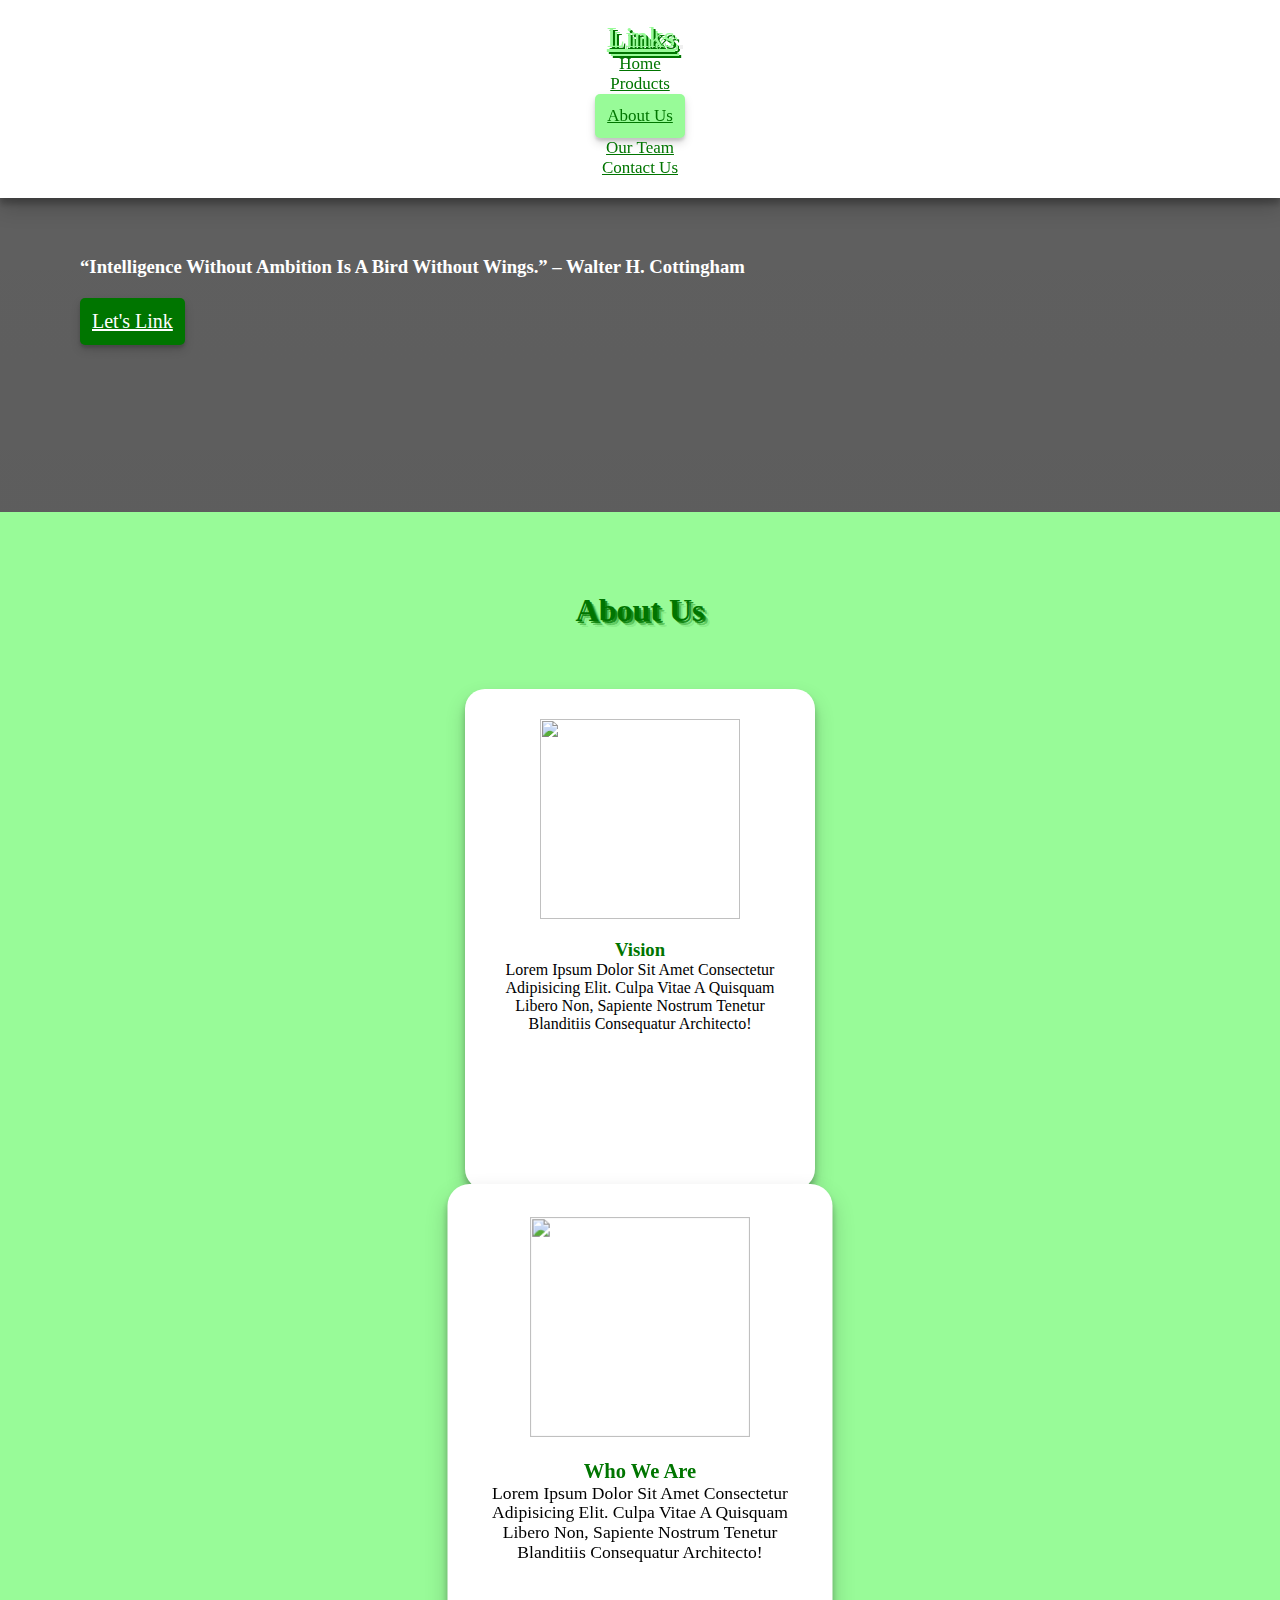
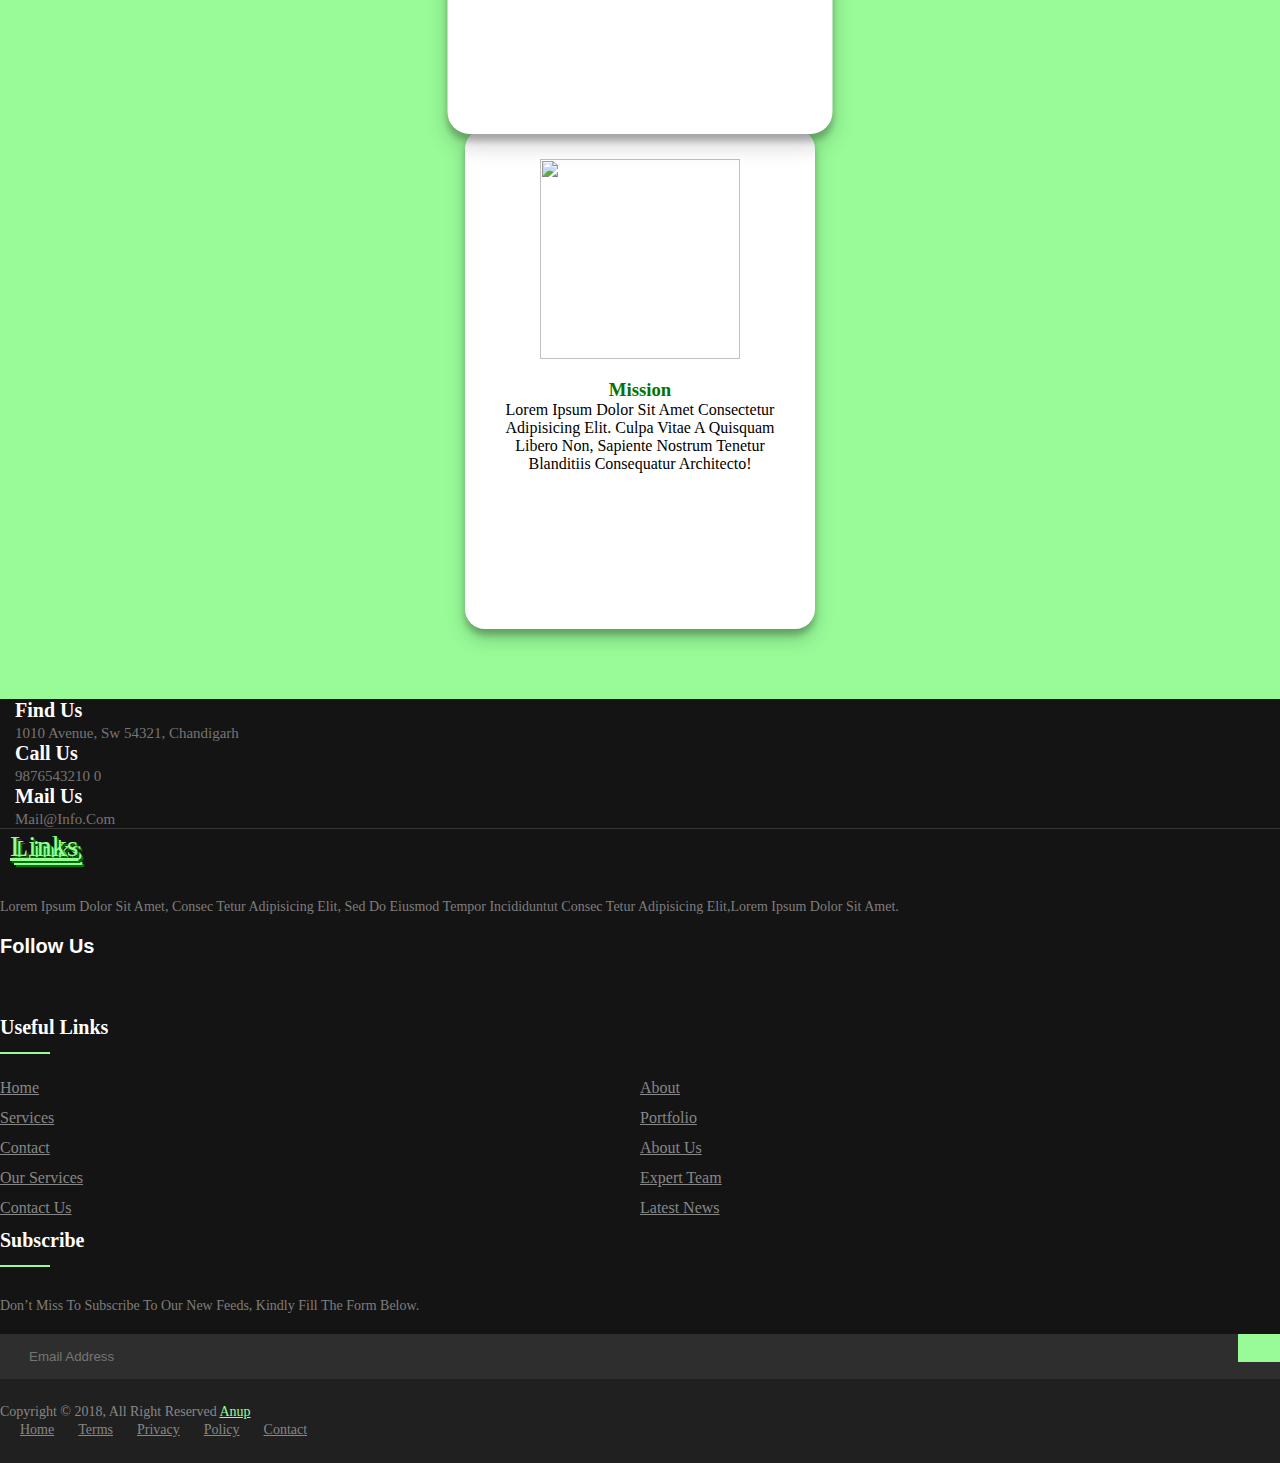
==== aboutus.html @ 250b2f1c "Add files via upload" ====
<!DOCTYPE html>
<html lang="en">
<head>
    <meta charset="UTF-8">
    <meta http-equiv="X-UA-Compatible" content="IE=edge">
    <meta name="viewport" content="width=device-width, initial-scale=1.0">
    <title>about us</title>
    <!-- css -->
    <link rel="stylesheet" href="css/navAndFooter.css">
    <link rel="stylesheet" href="css/aboutus.css">
    <!-- css -->
    <!-- bootstrap -->
    <link href="https://cdn.jsdelivr.net/npm/bootstrap@5.3.0-alpha1/dist/css/bootstrap.min.css" rel="stylesheet" integrity="sha384-GLhlTQ8iRABdZLl6O3oVMWSktQOp6b7In1Zl3/Jr59b6EGGoI1aFkw7cmDA6j6gD" crossorigin="anonymous">
    <!-- bootstrap -->
    <!-- fonts -->
    <!-- fonts -->
    <!-- icons -->
    <script src="https://kit.fontawesome.com/a84d717a95.js" crossorigin="anonymous"></script>
    <!-- icons -->
</head>
<body>

    <!-- nav bar -->
    <nav class="navbar navbar-expand-lg navstyle">
        <div class="container-fluid container">
          <a class="navbar-brand logo" href="index.html"><i class="fa-solid fa-link"></i>links</a>
          <button class="navbar-toggler" type="button" data-bs-toggle="collapse" data-bs-target="#navbarSupportedContent" aria-controls="navbarSupportedContent" aria-expanded="false" aria-label="Toggle navigation">
            <span class="navbar-toggler-icon"></span>
          </button>
          <div class="collapse navbar-collapse" id="navbarSupportedContent">
            <ul class="navbar-nav me-auto mb-2 mb-lg-0 navlist">
              <li class="nav-item">
                <a class="nav-link " aria-current="page" href="index.html">Home</a>
              </li>
              <li class="nav-item">
                <a class="nav-link" href="services.html">products</a>
              </li>
              <li class="nav-item">
                <a class="nav-link currentlink" href="aboutus.html">about us</a>
              </li>
              <li class="nav-item">
                <a class="nav-link " href="team.html">our team</a>
              </li>
              <li class="nav-item">
                <a class="nav-link" href="contactus.html">contact us</a>
              </li> 
            </ul>
          </div>
        </div>
      </nav>

      <!-- end nav -->

      
      <!-- header -->
      <div class="topsection">
        <h3 class="statements">“Intelligence without ambition is a bird without wings.” – Walter H. Cottingham</h3>
        <a href="#wrapper" class="btn btn-primary">let's link <i class="fa-solid fa-arrow-down"></i></a>
      </div>
      <!-- header -->

          <!-- about us -->
          <div class="services">
            <div class="container">
                <h1 class="serviceshead">about us</h1>
                <div class="row products">
    
                    <div class="col-sm-3 productcard">
                        <img src="https://cdn-icons-png.flaticon.com/128/9910/9910170.png" alt="">
                        <br>
                        <h3 class="nameofservice">vision</h3>
                        <p class="descofservice">Lorem ipsum dolor sit amet consectetur adipisicing elit. Culpa vitae a quisquam libero non, sapiente nostrum tenetur blanditiis consequatur architecto!</p>
                        <br>
                        
                    </div>
    
                    <div class="col-sm-3 productcard transformcard">
                        <img src="https://cdn-icons-png.flaticon.com/128/476/476863.png" alt="">
                        <br>
                        <h3 class="nameofservice">who we are</h3>
                        <p class="descofservice">Lorem ipsum dolor sit amet consectetur adipisicing elit. Culpa vitae a quisquam libero non, sapiente nostrum tenetur blanditiis consequatur architecto!</p>
                        <br>
                        
                    </div>
    
                    <div class="col-sm-3 productcard">
                        <img src="https://cdn-icons-png.flaticon.com/128/3721/3721184.png" alt="">
                        <br>
                        <h3 class="nameofservice">mission</h3>
                        <p class="descofservice">Lorem ipsum dolor sit amet consectetur adipisicing elit. Culpa vitae a quisquam libero non, sapiente nostrum tenetur blanditiis consequatur architecto!</p>
                        
                    </div>
    
    
                </div>
            </div>
          </div>
          <!-- about us -->
      



 <!-- footer -->
 <footer class="footer-section">
    <div class="container">
        <div class="footer-cta pt-5 pb-5">
            <div class="row">
                <div class="col-xl-4 col-md-4 mb-30">
                    <div class="single-cta">
                        <i class="fas fa-map-marker-alt"></i>
                        <div class="cta-text">
                            <h4>Find us</h4>
                            <span>1010 Avenue, sw 54321, chandigarh</span>
                        </div>
                    </div>
                </div>
                <div class="col-xl-4 col-md-4 mb-30">
                    <div class="single-cta">
                        <i class="fas fa-phone"></i>
                        <div class="cta-text">
                            <h4>Call us</h4>
                            <span>9876543210 0</span>
                        </div>
                    </div>
                </div>
                <div class="col-xl-4 col-md-4 mb-30">
                    <div class="single-cta">
                        <i class="far fa-envelope-open"></i>
                        <div class="cta-text">
                            <h4>Mail us</h4>
                            <span>mail@info.com</span>
                        </div>
                    </div>
                </div>
            </div>
        </div>
        <div class="footer-content pt-5 pb-5">
            <div class="row">
                <div class="col-xl-4 col-lg-4 mb-50">
                    <div class="footer-widget">
                        <div class="footer-logo">
                            <a class="navbar-brand logo" href="index.html"><i class="fa-solid fa-link"></i>links</a>
                        </div>
                        <div class="footer-text">
                            <p>Lorem ipsum dolor sit amet, consec tetur adipisicing elit, sed do eiusmod tempor incididuntut consec tetur adipisicing
                            elit,Lorem ipsum dolor sit amet.</p>
                        </div>
                        <div class="footer-social-icon">
                            <span>Follow us</span>
                            <a href="#"><i class="fab fa-facebook-f facebook-bg"></i></a>
                            <a href="#"><i class="fab fa-twitter twitter-bg"></i></a>
                            <a href="#"><i class="fab fa-google-plus-g google-bg"></i></a>
                        </div>
                    </div>
                </div>
                <div class="col-xl-4 col-lg-4 col-md-6 mb-30">
                    <div class="footer-widget">
                        <div class="footer-widget-heading">
                            <h3>Useful Links</h3>
                        </div>
                        <ul>
                            <li><a href="#">Home</a></li>
                            <li><a href="#">about</a></li>
                            <li><a href="#">services</a></li>
                            <li><a href="#">portfolio</a></li>
                            <li><a href="#">Contact</a></li>
                            <li><a href="#">About us</a></li>
                            <li><a href="#">Our Services</a></li>
                            <li><a href="#">Expert Team</a></li>
                            <li><a href="#">Contact us</a></li>
                            <li><a href="#">Latest News</a></li>
                        </ul>
                    </div>
                </div>
                <div class="col-xl-4 col-lg-4 col-md-6 mb-50">
                    <div class="footer-widget">
                        <div class="footer-widget-heading">
                            <h3>Subscribe</h3>
                        </div>
                        <div class="footer-text mb-25">
                            <p>Don’t miss to subscribe to our new feeds, kindly fill the form below.</p>
                        </div>
                        <div class="subscribe-form">
                            <form action="#">
                                <input type="text" placeholder="Email Address">
                                <button><i class="fab fa-telegram-plane"></i></button>
                            </form>
                        </div>
                    </div>
                </div>
            </div>
        </div>
    </div>
    <div class="copyright-area">
        <div class="container">
            <div class="row">
                <div class="col-xl-6 col-lg-6 text-center text-lg-left">
                    <div class="copyright-text">
                        <p>Copyright &copy; 2018, All Right Reserved <a href="https://codepen.io/anupkumar92/">Anup</a></p>
                    </div>
                </div>
                <div class="col-xl-6 col-lg-6 d-none d-lg-block text-right">
                    <div class="footer-menu">
                        <ul>
                            <li><a href="#">Home</a></li>
                            <li><a href="#">Terms</a></li>
                            <li><a href="#">Privacy</a></li>
                            <li><a href="#">Policy</a></li>
                            <li><a href="#">Contact</a></li>
                        </ul>
                    </div>
                </div>
            </div>
        </div>
    </div>
</footer>

  <!-- footer -->

    





    <!-- bootstrap js -->
    <script src="https://cdn.jsdelivr.net/npm/@popperjs/core@2.11.6/dist/umd/popper.min.js" integrity="sha384-oBqDVmMz9ATKxIep9tiCxS/Z9fNfEXiDAYTujMAeBAsjFuCZSmKbSSUnQlmh/jp3" crossorigin="anonymous"></script>
    <script src="https://cdn.jsdelivr.net/npm/bootstrap@5.3.0-alpha1/dist/js/bootstrap.min.js" integrity="sha384-mQ93GR66B00ZXjt0YO5KlohRA5SY2XofN4zfuZxLkoj1gXtW8ANNCe9d5Y3eG5eD" crossorigin="anonymous"></script>
    <!-- bootstrap js -->
</body>
</html>
---- css/navAndFooter.css ----
*{
    box-sizing: border-box !important;
    padding: 0 ;
    margin: 0 ;
    scroll-behavior: smooth !important;
    text-transform: capitalize !important;
}

/* buttons */
.btn{
  display: inline-block !important;
  padding: 12px 12px!important;
  background-color: #007500 !important;
  border-radius: 5px !important;
  box-shadow: rgba(0, 0, 0, 0.144) 0px 5px 10px, rgba(0, 0, 0, 0.13) 0px 3px 3px;
  color: white !important;
  border: none !important;
  font-size: 20px !important;
  font-weight: 400 !important;
  margin-top: 20px !important;
}

.btn:hover{
  background-color: #269126 !important;
  color: white !important;
}
/* buttons */
/* nav */

.navstyle{
  background-color: white !important;
  padding: 20px 0 !important;
  box-shadow: rgba(0, 0, 0, 0.19) 0px 10px 20px, rgba(0, 0, 0, 0.23) 0px 6px 6px;
  text-align: center !important;
  z-index: 20 !important;
  position: fixed !important;
  top: 0 !important;
  right: 0;
  left: 0;
}

.logo{
  color: #98FB98 !important;
  font-family: cursive !important;
  font-size: 30px !important;
  font-weight: 500 !important;
  transform: rotate(-20deg) !important;
  text-shadow: 2px 2px 0px  #007500,
  4px 4px 0px #98FB98,
  6px 6px 0px #007500;
  
}
.logo i{
  padding-right: 10px;
}
.navlist{
  text-align: center !important;
}

.navlist li{
  font-size: 17px !important;
  font-weight: 500 !important;
}

.nav-link{
  color: #007500 !important;
}

.currentlink{
  display: inline-block !important;
  padding: 12px 12px!important;
  background-color: #98FB98 !important;
  border-radius: 5px !important;
  box-shadow: rgba(0, 0, 0, 0.144) 0px 5px 10px, rgba(0, 0, 0, 0.13) 0px 3px 3px;
}

.nav-link:hover{
  display: inline-block !important;
  transition: 0.4s !important;
  padding: 12px 10px!important;
  background-color: #98FB98 !important;
  border-radius: 5px !important;
}
@media (min-width:1300px) {
  .navlist{
    margin-left: 30% !important;
  }

  .navlist li{
    padding:0 10px !important;
  }
}

.resp-button{
  background-color: #98FB98 !important;
}
/* nav */

/* footer */
ul {
    margin: 0px;
    padding: 0px;
  }
  .footer-section {
  background: #151414;
  position: relative;
  bottom: 0;
  right: 0;
  left: 0;
  }
  .footer-cta {
  border-bottom: 1px solid #373636;
  }
  .single-cta i {
  color: #98FB98;
  font-size: 30px;
  float: left;
  margin-top: 8px;
  }
  .cta-text {
  padding-left: 15px;
  display: inline-block;
  }
  .cta-text h4 {
  color: #fff;
  font-size: 20px;
  font-weight: 600;
  margin-bottom: 2px;
  }
  .cta-text span {
  color: #757575;
  font-size: 15px;
  }
  .footer-content {
  position: relative;
  z-index: 2;
  }
  .footer-pattern img {
  position: absolute;
  top: 0;
  left: 0;
  height: 330px;
  background-size: cover;
  background-position: 100% 100%;
  }
  .footer-logo {
  margin-bottom: 30px;
  }
  .footer-logo img {
    max-width: 200px;
  }
  .footer-text p {
  margin-bottom: 14px;
  font-size: 14px;
      color: #7e7e7e;
  line-height: 28px;
  }
  .footer-social-icon span {
  color: #fff;
  display: block;
  font-size: 20px;
  font-weight: 700;
  font-family: 'Poppins', sans-serif;
  margin-bottom: 20px;
  }
  .footer-social-icon a {
  color: #fff;
  font-size: 16px;
  margin-right: 15px;
  }
  .footer-social-icon i {
  height: 40px;
  width: 40px;
  text-align: center;
  line-height: 38px;
  border-radius: 50%;
  }
  .facebook-bg{
  background: #3B5998;
  }
  .twitter-bg{
  background: #55ACEE;
  }
  .google-bg{
  background: #98FB98;
  }
  .footer-widget-heading h3 {
  color: #fff;
  font-size: 20px;
  font-weight: 600;
  margin-bottom: 40px;
  position: relative;
  }
  .footer-widget-heading h3::before {
  content: "";
  position: absolute;
  left: 0;
  bottom: -15px;
  height: 2px;
  width: 50px;
  background: #98FB98;
  }
  .footer-widget ul li {
  display: inline-block;
  float:left;
  width: 50%;
  margin-bottom: 12px;
  }
  .footer-widget ul li a:hover{
  color: #98FB98;
  }
  .footer-widget ul li a {
  color: #878787;
  text-transform: capitalize;
  }
  .subscribe-form {
  position: relative;
  overflow: hidden;
  }
  .subscribe-form input {
  width: 100%;
  padding: 14px 28px;
  background: #2E2E2E;
  border: 1px solid #2E2E2E;
  color: #fff;
  }
  .subscribe-form button {
    position: absolute;
    right: 0;
    background: #98FB98;
    padding: 13px 20px;
    border: 1px solid #98FB98;
    top: 0;
  }
  .subscribe-form button i {
  color: #fff;
  font-size: 22px;
  transform: rotate(-6deg);
  }
  .copyright-area{
  background: #202020;
  padding: 25px 0;
  }
  .copyright-text p {
  margin: 0;
  font-size: 14px;
  color: #878787;
  }
  .copyright-text p a{
  color: #98FB98;
  }
  .footer-menu li {
  display: inline-block;
  margin-left: 20px;
  }
  .footer-menu li:hover a{
  color: #98FB98;
  }
  .footer-menu li a {
  font-size: 14px;
  color: #878787;
  }
/* footer */
---- css/aboutus.css ----
/* welcome section */
.topsection{
    background: linear-gradient(rgba(0, 0, 0, 0.623),rgba(0, 0, 0, 0.644)),url(https://cdn.pixabay.com/photo/2018/05/09/22/40/career-3386334__340.jpg);
    background-repeat: no-repeat;
    background-position: center;
    background-size: 100% 100%;
    background-attachment: fixed;
    width: 100%;
    height: fit-content;
    padding: 13% 80px;
    color: white;
    margin-top: 90px;
}

/* end welcome section */

/* services */
.services{
    background-color: #98FB98;
    padding: 50px;
    text-align: center !important;
}

.productcard{
    background-color: white !important;
    padding: 30px !important;
    min-height: 500px !important;
    width: 350px !important;
    margin-right: auto !important;
    margin-left: auto !important;
    border-radius: 20px;
    box-shadow: rgba(0, 0, 0, 0.19) 0px 10px 20px, rgba(0, 0, 0, 0.23) 0px 6px 6px;
    margin-bottom: 20px !important;
    transition: 2s;
    cursor: pointer;
}



.serviceshead{
    margin: 30px !important;
    color: #007500;
    text-shadow: 2px 2px 0px  #007500c7,
    4px 4px 0px #0075005e,
    6px 6px 0px #0075001c;
    padding-bottom: 30px !important;
}

.nameofservice{
    color: #007500;
}


.productcard img{
    width: 200px !important;
    height: 200px !important;
    margin-bottom: 20px !important;
}

@media (max-width:1200px) {
    .productcard img{
        width: 200px !important;
        height: 200px !important;
    }

    .transformcard{
        transform: scale(1.1) !important;
        margin: 50px auto !important;
    }
}

.transformcard{
    transform: scale(1.1) !important;
}
/* end services */
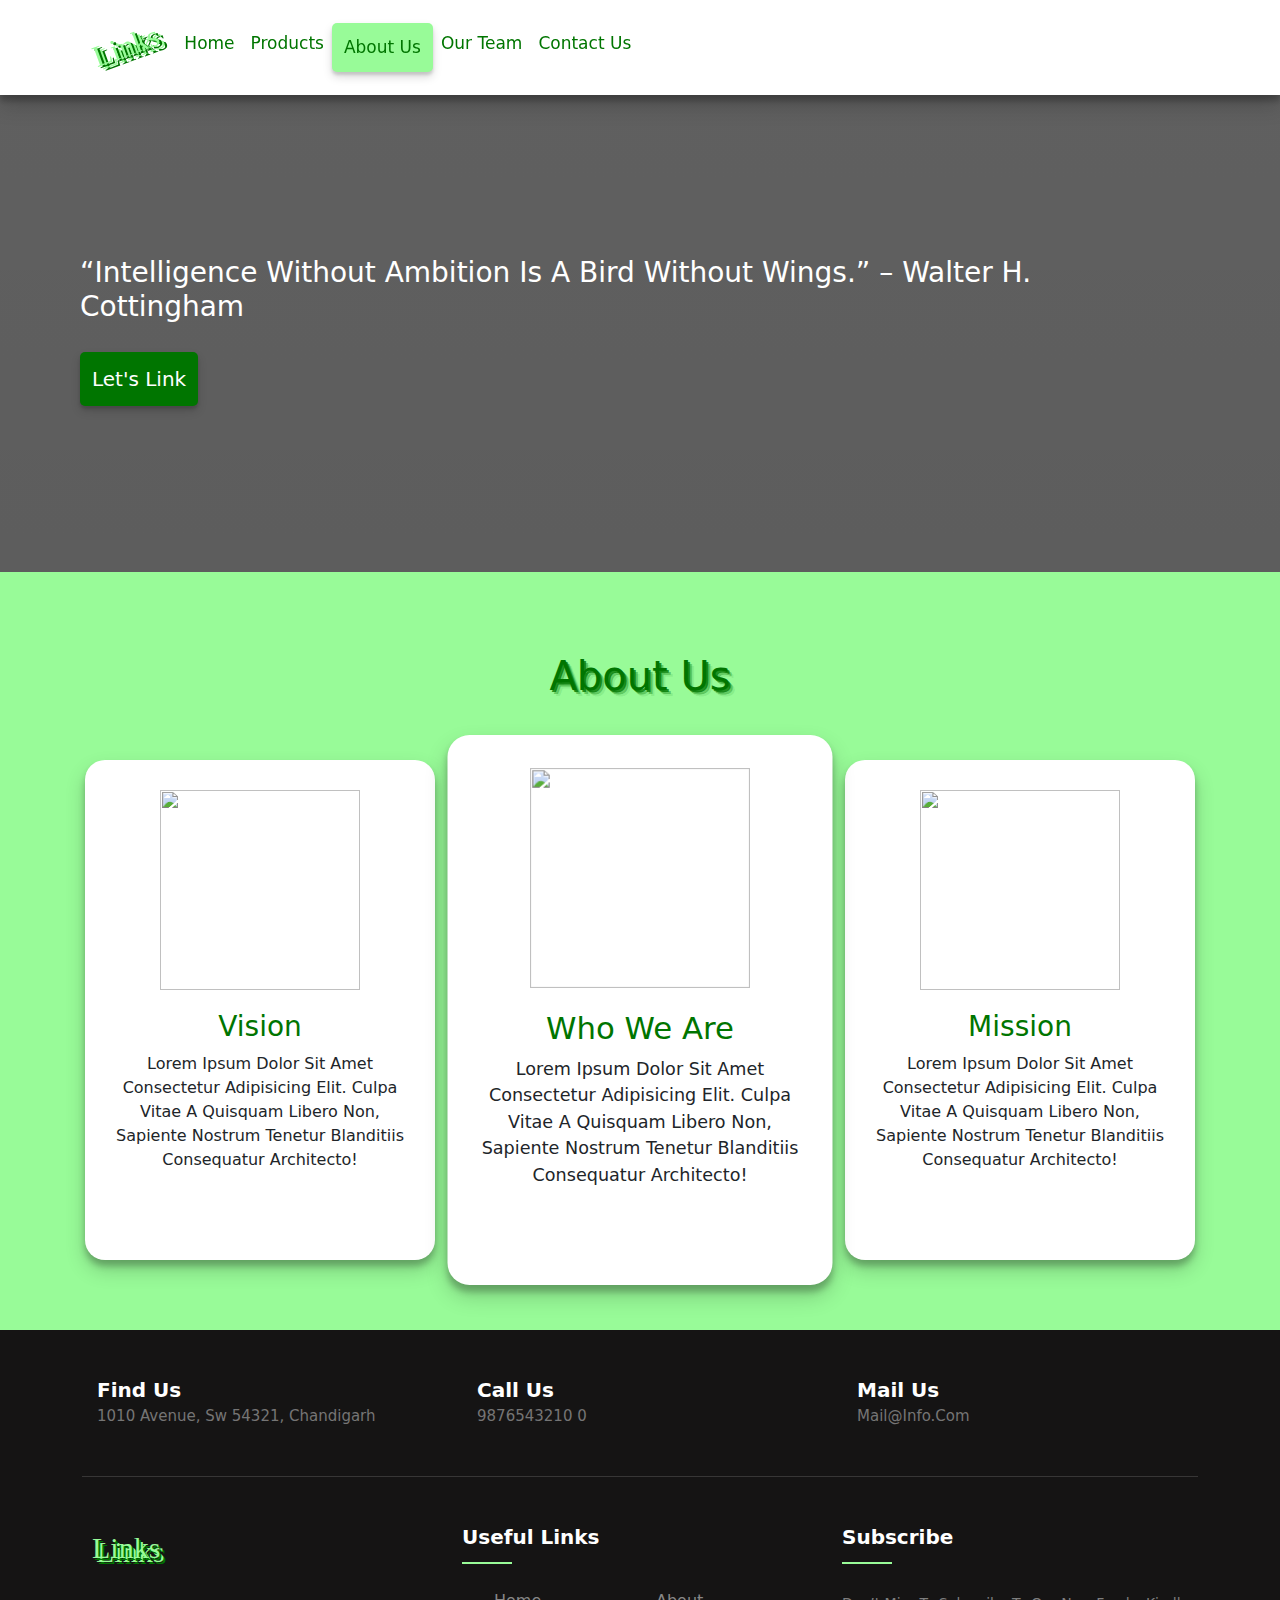
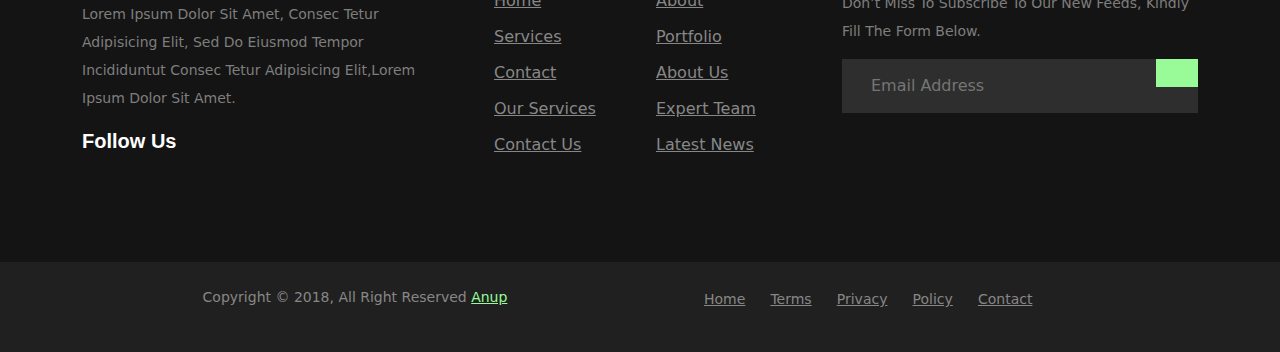
==== commit 2a5431c8: "Update aboutus.html" ====
--- a/aboutus.html
+++ b/aboutus.html
@@ -10,7 +10,7 @@
     <link rel="stylesheet" href="css/aboutus.css">
     <!-- css -->
     <!-- bootstrap -->
-    <link href="https://cdn.jsdelivr.net/npm/bootstrap@5.3.0-alpha1/dist/css/bootstrap.min.css" rel="stylesheet" integrity="sha384-GLhlTQ8iRABdZLl6O3oVMWSktQOp6b7In1Zl3/Jr59b6EGGoI1aFkw7cmDA6j6gD" crossorigin="anonymous">
+    <link rel="stylesheet" href="css/bootstrap.css">
     <!-- bootstrap -->
     <!-- fonts -->
     <!-- fonts -->
@@ -224,8 +224,9 @@
 
 
     <!-- bootstrap js -->
-    <script src="https://cdn.jsdelivr.net/npm/@popperjs/core@2.11.6/dist/umd/popper.min.js" integrity="sha384-oBqDVmMz9ATKxIep9tiCxS/Z9fNfEXiDAYTujMAeBAsjFuCZSmKbSSUnQlmh/jp3" crossorigin="anonymous"></script>
-    <script src="https://cdn.jsdelivr.net/npm/bootstrap@5.3.0-alpha1/dist/js/bootstrap.min.js" integrity="sha384-mQ93GR66B00ZXjt0YO5KlohRA5SY2XofN4zfuZxLkoj1gXtW8ANNCe9d5Y3eG5eD" crossorigin="anonymous"></script>
+    <script src="js/popper.min.js"></script>
+    <script src="js/jquery.js"></script>
+    <script src="js/bootstrap.js"></script>
     <!-- bootstrap js -->
 </body>
-</html>+</html>
